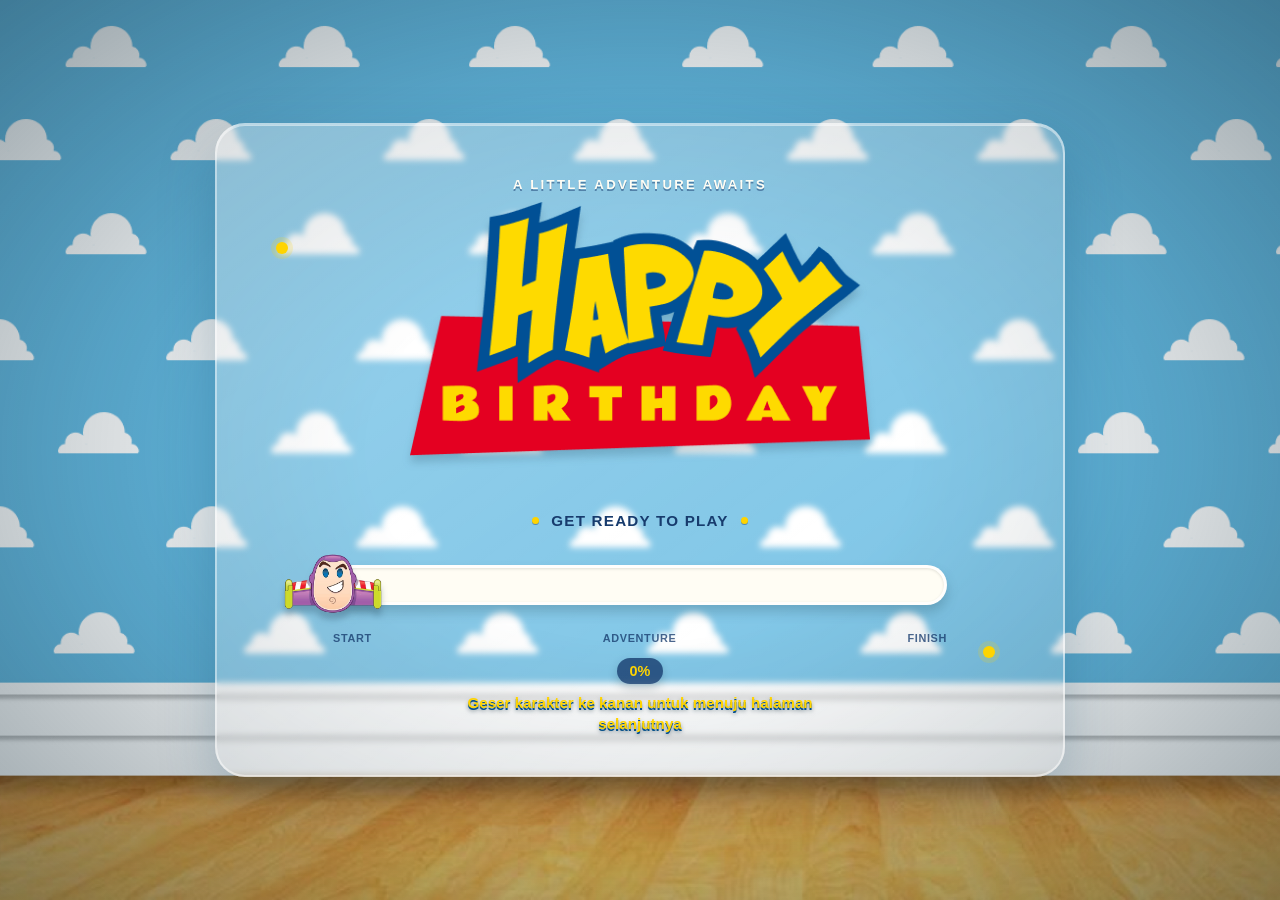
==== home.html @ af87f4e9 "udah_yang_kesekian" ====
<!doctype html>
<html lang="id">
<head>
	<meta charset="UTF-8">
	<meta name="viewport" content="width=device-width, initial-scale=1.0">
	<title>Happy Birthday, Aulia!</title>
	<link rel="stylesheet" href="styler.css">
</head>
<body>
	<main class="progress-page" id="progressPage">
		<section class="progress-card" aria-labelledby="progress-title">
			<p class="eyebrow">A little adventure awaits</p>
			<img class="birthday-logo" src="asset/hb.png" alt="Happy Birthday">
			<h1 id="progress-title">Progress</h1>
			<div class="progress-heading">
				<span class="heading-dot" aria-hidden="true"></span>
				<span>Get ready to play</span>
				<span class="heading-dot" aria-hidden="true"></span>
			</div>
			<div class="progress-wrap">
				<div class="progress-track" id="progressTrack" aria-hidden="true">
					<div class="progress-fill" id="progressFill"></div>
				</div>
				<div class="toy-knob" id="toyKnob">
					<img id="toyImage" src="asset/Group 21.png" alt="Karakter pengatur progress">
				</div>
				<input id="progressSlider" class="progress-slider" type="range" min="0" max="100" value="0" aria-label="Atur progress">
			</div>
			<div class="progress-labels" aria-hidden="true">
				<span>Start</span>
				<span>Adventure</span>
				<span>Finish</span>
			</div>
			<output id="progressValue" class="progress-value" for="progressSlider">0%</output>
			<p class="progress-hint">Geser karakter ke kanan untuk menuju halaman selanjutnya</p>
		</section>
	</main>

	<section class="birthday-page" id="birthdayPage" aria-labelledby="birthday-title" aria-hidden="true">
		<div class="confetti" id="confetti" aria-hidden="true"></div>
		<div class="balloon balloon-yellow" aria-hidden="true"></div>
		<div class="balloon balloon-red" aria-hidden="true"></div>
		<div class="balloon balloon-blue" aria-hidden="true"></div>
		<div class="cowhide cowhide-left" aria-hidden="true"></div>
		<div class="cowhide cowhide-right" aria-hidden="true"></div>
		<div class="corner-sun" aria-hidden="true"></div>
		<div class="birthday-content">
			<p class="birthday-kicker">A special day for someone special</p>
			<h2 id="birthday-title">Happy Birthday,<br><span>Aulia!</span></h2>
			<div class="birthday-divider" aria-hidden="true"><span>✦</span></div>
			<div class="details">
				<div class="detail-card">
					<span class="detail-icon">🎂</span>
					<strong>Umur</strong>
					<span>21 tahun</span>
				</div>
				<div class="detail-card">
					<span class="detail-icon">📅</span>
					<strong>Hari ulang tahun</strong>
					<span>7 Oktober 2026</span>
				</div>
			</div>
			<p class="birthday-message">Hari ini bukan cuma tentang bertambahnya umur,<br class="desktop-only"> tapi tentang merayakan seseorang yang punya tempat spesial di hidup gue.</p>
			<p class="signature">Semoga semua hal baik datang kepadamu, Aulia. <span>♡</span></p>
		</div>
		<button class="replay-button" id="replayButton" type="button">↺ Ulangi kejutan</button>
	</section>
	<section class="memories-section" id="memoriesSection" aria-labelledby="memories-title" aria-hidden="true">
		<div class="memory-tape memory-tape-left" aria-hidden="true"></div>
		<div class="memory-tape memory-tape-right" aria-hidden="true"></div>
		<div class="memory-tape memory-tape-top" aria-hidden="true"></div>
		<div class="memory-tape memory-tape-middle" aria-hidden="true"></div>
		<div class="memory-tape memory-tape-bottom" aria-hidden="true"></div>
		<div class="memories-header">
			<p class="memories-kicker">Roll the good times</p>
			<h2 id="memories-title">Our Little <span>Memories</span></h2>
			<p>Beberapa potongan kecil yang selalu bikin senyum sendiri.</p>
		</div>
		<div class="memory-gallery" aria-label="Galeri kenangan">
			<article class="polaroid polaroid-one">
				<div class="memory-photo photo-sky" tabindex="0" role="button" aria-label="Buka foto kenangan 1"><img src="foto/foto1.jpg" alt="Sketsa Aulia memakai topi dan kacamata"></div>
				<p>“Pertama kali kita ketemu.”</p>
				<small>memory 01</small>
			</article>
			<article class="polaroid polaroid-two">
				<div class="memory-photo photo-lime" tabindex="0" role="button" aria-label="Buka foto kenangan 2"><img src="foto/foto2.jpg" alt="Sketsa karakter dengan rambut pendek dan headphone"></div>
				<p>“Momen paling random.”</p>
				<small>memory 02</small>
			</article>
			<article class="polaroid polaroid-three">
				<div class="memory-photo photo-red" tabindex="0" role="button" aria-label="Buka foto kenangan 3"><img src="foto/foto3.jpg" alt="Sketsa karakter dengan pose tangan di wajah"></div>
				<p>“Yang ini jangan ditanya, malu anjir.”</p>
				<small>memory 03</small>
			</article>
			<article class="polaroid polaroid-four">
				<div class="memory-photo photo-purple" tabindex="0" role="button" aria-label="Buka foto kenangan 4"><img src="foto/foto4.jpg" alt="Sketsa karakter tersenyum di buku gambar"></div>
				<p>“Ketawa sampai lupa waktu.”</p>
				<small>memory 04</small>
			</article>
			<article class="polaroid polaroid-five">
				<div class="memory-photo photo-cream" tabindex="0" role="button" aria-label="Buka foto kenangan 5"><img src="foto/foto5.jpg" alt="Sketsa karakter dengan ekspresi serius"></div>
				<p>“Satu hari, seribu cerita.”</p>
				<small>memory 05</small>
			</article>
			<article class="polaroid polaroid-six">
				<div class="memory-photo photo-blue" tabindex="0" role="button" aria-label="Buka foto kenangan 6"><img src="foto/foto6.jpg" alt="Ilustrasi berwarna dua karakter anime"></div>
				<p>“Semoga ada banyak lagi.”</p>
				<small>memory 06</small>
			</article>
		</div>
		<p class="gallery-note">Geser untuk melihat semua kenangan <span>→</span></p>
	</section>
	<div class="photo-modal" id="photoModal" aria-hidden="true">
		<div class="photo-modal-backdrop" data-close-photo-modal></div>
		<div class="buzz-frame" role="dialog" aria-modal="true" aria-labelledby="photoModalTitle">
			<div class="buzz-frame-top" aria-hidden="true"><span>✦</span><b>SPACE RANGER</b><span>✦</span></div>
			<div class="buzz-frame-window">
				<img id="photoModalImage" src="" alt="">
			</div>
			<div class="buzz-frame-bottom">
				<strong id="photoModalTitle">Memory from Star Command</strong>
				<button class="photo-modal-close" id="photoModalClose" type="button" aria-label="Tutup foto">×</button>
			</div>
		</div>
	</div>
	<section class="long-message-section" id="longMessageSection" aria-labelledby="long-message-title" aria-hidden="true">
		<div class="letter-spark letter-spark-one" aria-hidden="true">✦</div>
		<div class="letter-spark letter-spark-two" aria-hidden="true">✦</div>
		<div class="frog-letter">
			<div class="frog-device" role="img" aria-label="Tablet berbentuk katak hijau">
				<div class="frog-body"></div>
				<div class="frog-face">
					<span class="frog-nostril frog-nostril-left"></span>
					<span class="frog-nostril frog-nostril-right"></span>
					<span class="frog-smile"></span>
				</div>
				<div class="frog-eye frog-eye-left"><span></span></div>
				<div class="frog-eye frog-eye-right"><span></span></div>
				<div class="frog-speckles frog-speckles-left"></div>
				<div class="frog-speckles frog-speckles-right"></div>
				<div class="frog-screen"></div>
				<div class="frog-hand frog-hand-tl" style="left:4.5%;top:29.5%"><i></i><i></i><i></i></div>
				<div class="frog-hand frog-hand-tr" style="right:4.5%;top:29.5%"><i></i><i></i><i></i></div>
				<div class="frog-hand frog-hand-bl" style="left:4.5%;bottom:7.5%"><i></i><i></i><i></i></div>
				<div class="frog-hand frog-hand-br" style="right:4.5%;bottom:7.5%"><i></i><i></i><i></i></div>
				<div class="frog-stand" aria-hidden="true"></div>
			</div>
			<div class="frog-letter-content">
				<p class="letter-kicker">A little something from my heart</p>
				<h2 id="long-message-title">A Letter <span>For You</span></h2>
				<div class="letter-divider" aria-hidden="true"><span>✦</span></div>
				<p class="letter-instruction">Sebuah surat kecil yang ditulis khusus untukmu.</p>
				<div class="editable-letter" aria-label="Isi surat">
					<p>Di hari spesial ini, gue cuma mau bilang terima kasih karena selama ini kamu selalu hadir dan bikin hari-hari biasa terasa jauh lebih berarti.</p>
					<p>Semoga di umur yang baru ini, semua hal baik datang menghampiri kamu. Jangan lupa bahagia, jangan berhenti bermimpi, dan tetap jadi diri kamu yang paling keren.</p>
					<p>Dengan penuh sayang,<br><strong>— seseorang yang selalu mendoakanmu ♡</strong></p>
				</div>
				<p class="letter-footer">Tulis dari hati, simpan sebagai kenangan.</p>
			</div>
		</div>
	</section>
	<script src="script.js"></script>
</body>
</html>
---- styler.css ----
﻿:root {
	--sky: #65b6d8;
	--purple: #bd69b4;
	--purple-dark: #9e5198;
	--track: #fffdf4;
	--happy-yellow: #ffd400;
	--ink: #173b6d;
	--g1: #6cbc3c;
	--g2: #4f9f2c;
	--g3: #3d8a22;
	--g4: #8fd155;
	--knob-width: clamp(76px, 26.67vw, 116px);
	--knob-half: calc(var(--knob-width) / 2);
}

* { box-sizing: border-box; }

body {
	margin: 0;
	min-width: 320px;
	overflow-x: hidden;
	font-family: "Trebuchet MS", "Segoe UI", sans-serif;
	background: var(--sky) url("asset/bg.png") center / cover fixed no-repeat;
	color: #fff;
}

button, input { font: inherit; }

body::before {
	content: "";
	position: fixed;
	inset: 0;
	z-index: 0;
	pointer-events: none;
	background: radial-gradient(ellipse at center, transparent 30%, rgb(19 45 58 / 18%) 62%, rgb(19 45 58 / 45%) 100%);
}

.progress-page {
	min-height: 100vh;
	display: grid;
	place-items: center;
	padding: 42px 24px;
	position: relative;
	z-index: 1;
	transition: opacity 600ms ease, transform 600ms ease;
}

.progress-page.is-leaving { opacity: 0; transform: scale(1.04); pointer-events: none; }

.progress-card {
	position: relative;
	width: min(100%, 850px);
	padding: clamp(28px, 5vw, 52px) clamp(18px, 5vw, 58px) clamp(24px, 4vw, 40px);
	text-align: center;
	border: 2px solid rgb(255 255 255 / 48%);
	border-radius: 30px;
	background: linear-gradient(145deg, rgb(255 255 255 / 34%), rgb(255 255 255 / 14%));
	box-shadow: 0 22px 55px rgb(25 77 104 / 28%), inset 0 1px 0 rgb(255 255 255 / 48%);
	backdrop-filter: blur(3px);
	animation: card-in 700ms cubic-bezier(.2, .75, .25, 1) both;
}

.progress-card::before, .progress-card::after {
	content: "";
	position: absolute;
	width: 12px;
	height: 12px;
	border-radius: 50%;
	background: var(--happy-yellow);
	box-shadow: 0 0 0 5px rgb(255 212 0 / 18%);
	animation: float 3.5s ease-in-out infinite;
}
.progress-card::before { top: 18%; left: 7%; }
.progress-card::after { right: 8%; bottom: 18%; animation-delay: 1.2s; }

.eyebrow, .birthday-kicker {
	margin: 0 0 10px;
	font-size: clamp(.7rem, 1.5vw, .82rem);
	font-weight: 800;
	letter-spacing: .18em;
	text-transform: uppercase;
	color: #fffdf4;
	text-shadow: 0 2px 0 rgb(23 59 109 / 50%);
}

.birthday-logo {
	display: block;
	width: clamp(220px, 72vw, 460px);
	height: auto;
	margin: 0 auto clamp(24px, 5vw, 56px);
	filter: drop-shadow(0 7px 4px rgb(38 77 92 / 24%));
	animation: logo-in 800ms 100ms cubic-bezier(.2, .75, .25, 1) both;
}

h1 { position: absolute; width: 1px; height: 1px; overflow: hidden; clip: rect(0 0 0 0); }
.progress-heading { display: flex; align-items: center; justify-content: center; gap: 12px; margin: 0 auto 8px; font-size: clamp(.76rem, 2vw, .95rem); font-weight: 800; letter-spacing: .08em; text-transform: uppercase; color: var(--ink); }
.heading-dot { width: 7px; height: 7px; border-radius: 50%; background: var(--happy-yellow); box-shadow: 0 1px 0 rgb(23 59 109 / 45%); }
.progress-wrap { position: relative; height: clamp(76px, 12vw, 96px); display: flex; align-items: center; }
.progress-track, .progress-fill { height: 40px; border-radius: 999px; }
.progress-track { position: absolute; left: var(--knob-half); right: var(--knob-half); top: 50%; transform: translateY(-50%); overflow: hidden; background: var(--track); box-shadow: 0 7px 12px rgb(38 77 92 / 26%), inset 0 1px 3px rgb(0 0 0 / 12%); border: 3px solid rgb(255 255 255 / 72%); }
.progress-fill { width: 0; background: linear-gradient(180deg, #cb78c1 0%, var(--purple) 55%, #ae5eaa 100%); box-shadow: inset 0 2px 0 rgb(255 255 255 / 22%); transition: width 160ms ease-out; }
.progress-slider { position: absolute; left: var(--knob-half); right: var(--knob-half); top: 0; bottom: 0; width: calc(100% - var(--knob-width)); height: 100%; margin: 0; cursor: grab; opacity: 0; z-index: 3; }
.progress-slider:active { cursor: grabbing; }
.toy-knob { position: absolute; z-index: 2; top: 50%; left: 0; width: var(--knob-width); height: auto; aspect-ratio: 401 / 263; transform: translate(-50%, -50%); pointer-events: none; }
.toy-knob img { display: block; width: 100%; height: 100%; object-fit: contain; transition: transform 180ms ease; filter: drop-shadow(0 7px 3px rgb(35 69 90 / 30%)); }
.toy-knob.is-moving img { transform: rotate(90deg); }
.progress-value { display: inline-block; margin-top: 14px; padding: 5px 13px; border-radius: 999px; background: rgb(23 59 109 / 80%); font-size: .9rem; font-weight: 700; color: var(--happy-yellow); box-shadow: 0 4px 10px rgb(19 45 58 / 22%); }
.progress-labels { display: flex; justify-content: space-between; margin: -1px var(--knob-half) 0; font-size: .68rem; font-weight: 800; letter-spacing: .06em; text-transform: uppercase; color: rgb(23 59 109 / 78%); }
.progress-hint { margin: 8px auto 0; max-width: 360px; font-size: clamp(.78rem, 2.2vw, .95rem); line-height: 1.4; font-weight: 700; color: var(--happy-yellow); text-shadow: 0 2px 0 #07508a, 0 3px 4px rgb(19 45 58 / 55%); }

.birthday-page {
	display: none;
	min-height: 100vh;
	position: relative;
	overflow: hidden;
	background-color: #f5c800;
	background-image: linear-gradient(#d95734 2px, transparent 2px), linear-gradient(90deg, #d95734 2px, transparent 2px);
	background-size: 32px 32px;
	color: var(--ink);
}
.birthday-page.is-visible { display: grid; place-items: center; animation: reveal 800ms ease both; }
.birthday-page::after { content: ""; position: absolute; inset: 0; background: radial-gradient(circle at 50% 42%, rgb(255 240 126 / 55%), transparent 45%); pointer-events: none; }
.birthday-content { position: relative; z-index: 2; width: min(92%, 780px); padding: clamp(34px, 6vw, 70px) clamp(20px, 6vw, 70px); text-align: center; border: 3px solid var(--ink); border-radius: 24px; background: #fff8df; box-shadow: 12px 14px 0 var(--ink); }
.birthday-kicker { color: #d95734; text-shadow: none; }
.birthday-content h2 { margin: 0; font-family: Georgia, serif; font-size: clamp(3.2rem, 9vw, 6.8rem); line-height: .9; letter-spacing: -.06em; color: #e44830; text-shadow: 4px 4px 0 var(--happy-yellow); }
.birthday-content h2 span { color: var(--ink); }
.birthday-divider { display: flex; align-items: center; gap: 14px; margin: 28px auto 22px; color: #d95734; font-size: 1.5rem; }
.birthday-divider::before, .birthday-divider::after { content: ""; height: 3px; flex: 1; background: #d95734; }
.details { display: flex; justify-content: center; gap: 14px; flex-wrap: wrap; }
.detail-card { min-width: 170px; padding: 14px 20px; display: grid; gap: 3px; border: 2px solid var(--ink); border-radius: 15px; background: #ffdc35; box-shadow: 4px 4px 0 #d95734; }
.detail-icon { font-size: 1.7rem; }
.detail-card strong { font-size: .78rem; text-transform: uppercase; letter-spacing: .08em; }
.detail-card span:last-child { font-size: 1rem; font-weight: 700; }
.birthday-message { margin: 26px auto 14px; max-width: 600px; font-size: clamp(1rem, 2.5vw, 1.25rem); line-height: 1.55; font-weight: 700; }
.signature { margin: 0; color: #d95734; font-weight: 800; }
.signature span { color: #e44830; font-size: 1.4rem; }
.replay-button { position: absolute; z-index: 3; right: 20px; bottom: 18px; padding: 8px 14px; border: 2px solid var(--ink); border-radius: 999px; background: #fff8df; color: var(--ink); font-size: .75rem; font-weight: 800; cursor: pointer; }
.replay-button:hover { background: var(--happy-yellow); }
.memories-section {
	display: none;
	position: relative;
	min-height: 100vh;
	overflow: hidden;
	padding: clamp(64px, 10vw, 110px) 24px 80px;
	background: #b47acb;
	color: var(--ink);
}
.memories-section.is-visible {
	display: block;
	animation: reveal 800ms 180ms ease both;
}
.memories-section::before {
	content: "";
	position: absolute;
	inset: 0;
	opacity: .3;
	background-image: linear-gradient(rgb(255 255 255 / 22%) 2px, transparent 2px), linear-gradient(90deg, rgb(255 255 255 / 22%) 2px, transparent 2px);
	background-size: 34px 34px;
	pointer-events: none;
}
.memories-header {
	position: relative;
	z-index: 1;
	width: min(100%, 780px);
	margin: 0 auto 42px;
	text-align: center;
}
.memories-kicker {
	margin: 0 0 8px;
	color: #fff8df;
	font-size: .78rem;
	font-weight: 800;
	letter-spacing: .18em;
	text-transform: uppercase;
}
.memories-header h2 {
	margin: 0;
	font-family: Georgia, serif;
	font-size: clamp(2.8rem, 7vw, 5.6rem);
	line-height: .9;
	letter-spacing: -.06em;
	color: #fff8df;
	text-shadow: 4px 4px 0 var(--ink);
}
.memories-header h2 span { color: var(--happy-yellow); }
.memories-header > p:last-child {
	margin: 18px 0 0;
	color: #fff8df;
	font-size: 1rem;
	font-weight: 700;
}
.memory-gallery {
	position: relative;
	z-index: 1;
	width: min(100%, 1040px);
	margin: 0 auto;
	display: grid;
	grid-template-columns: repeat(3, 1fr);
	gap: 42px 30px;
	touch-action: pan-x;
}
.polaroid {
	padding: 11px 11px 17px;
	background: #fffdf4;
	box-shadow: 7px 8px 0 rgb(23 59 109 / 78%);
	transform: rotate(-3deg);
	transition: transform 180ms ease, box-shadow 180ms ease;
}
.polaroid:hover { transform: translateY(-8px) rotate(0); box-shadow: 10px 12px 0 rgb(23 59 109 / 78%); }
.polaroid-two { transform: rotate(3deg); }
.polaroid-three { transform: rotate(-2deg); }
.polaroid-four { transform: rotate(2deg); }
.polaroid-five { transform: rotate(-4deg); }
.polaroid-six { transform: rotate(3deg); }
.memory-photo {
	position: relative;
	display: grid;
	place-items: center;
	aspect-ratio: 1 / .78;
	overflow: hidden;
	border: 2px solid var(--ink);
	color: #050505;
}
.memory-photo img {
	display: block;
	width: 100%;
	height: 100%;
	object-fit: cover;
	object-position: center;
	filter: saturate(.88) contrast(1.04);
	transition: transform 220ms ease, filter 220ms ease;
}
.polaroid:hover .memory-photo img {
	transform: scale(1.04);
	filter: saturate(1) contrast(1.04);
}
.memory-photo::before, .memory-photo::after {
	content: "";
	position: absolute;
	border: 3px solid rgb(23 59 109 / 82%);
	border-radius: 50%;
}
.memory-photo::before { width: 52px; height: 52px; top: -18px; left: -10px; }
.memory-photo::after { width: 40px; height: 40px; right: -8px; bottom: -15px; }
.memory-photo span {
	position: relative;
	z-index: 1;
	font-family: Impact, "Arial Black", sans-serif;
	font-size: clamp(1.8rem, 4vw, 3rem);
	letter-spacing: .04em;
	transform: rotate(-5deg);
}
.memory-photo b { position: absolute; right: 12%; bottom: 12%; font-size: 1.7rem; }
.photo-sky { background: #65b6d8; }
.photo-lime { background: #c9e887; }
.photo-red { background: #e44830; }
.photo-purple { background: #d7a5df; }
.photo-cream { background: #ffdc35; }
.photo-blue { background: #91d6d3; }
.polaroid p {
	margin: 14px 5px 8px;
	min-height: 2.7em;
	font-family: "Trebuchet MS", sans-serif;
	font-size: .94rem;
	font-weight: 800;
	line-height: 1.35;
}
.polaroid small {
	margin-left: 5px;
	color: #d95734;
	font-size: .65rem;
	font-weight: 800;
	letter-spacing: .12em;
	text-transform: uppercase;
}
.gallery-note {
	position: relative;
	z-index: 1;
	margin: 52px auto 0;
	color: #fff8df;
	text-align: center;
	font-size: .82rem;
	font-weight: 800;
	letter-spacing: .04em;
}
.gallery-note span { margin-left: 6px; font-size: 1.2rem; color: var(--happy-yellow); }
.memory-photo { cursor: zoom-in; }
.memory-photo:focus-visible { outline: 4px solid var(--happy-yellow); outline-offset: 4px; }
.photo-modal {
	position: fixed;
	inset: 0;
	z-index: 20;
	display: grid;
	place-items: center;
	padding: 24px;
	visibility: hidden;
	opacity: 0;
	transition: opacity 220ms ease, visibility 220ms ease;
}
.photo-modal.is-open { visibility: visible; opacity: 1; }
.photo-modal-backdrop {
	position: absolute;
	inset: 0;
	background: rgb(8 25 53 / 82%);
	backdrop-filter: blur(7px);
}
.buzz-frame {
	position: relative;
	width: min(92vw, 720px);
	padding: 14px;
	border: 7px solid #fffdf4;
	border-radius: 24px;
	background: linear-gradient(135deg, #9ce6cf 0 12%, #fffdf4 12% 88%, #9ce6cf 88%);
	box-shadow: 0 0 0 5px #7b4bab, 0 18px 0 #102f5e, 0 24px 38px rgb(0 0 0 / 40%);
	transform: scale(.9) rotate(-1deg);
	transition: transform 220ms cubic-bezier(.2, .8, .2, 1);
}
.photo-modal.is-open .buzz-frame { transform: scale(1) rotate(0); }
.buzz-frame::before, .buzz-frame::after {
	content: "";
	position: absolute;
	top: 50%;
	width: 13px;
	height: 72px;
	border: 3px solid #173b6d;
	border-radius: 10px;
	background: #d95734;
	transform: translateY(-50%);
}
.buzz-frame::before { left: -20px; }
.buzz-frame::after { right: -20px; background: #7b4bab; }
.buzz-frame-top, .buzz-frame-bottom {
	display: flex;
	align-items: center;
	justify-content: space-between;
	gap: 12px;
	color: #173b6d;
	font-family: "Arial Black", sans-serif;
	letter-spacing: .1em;
}
.buzz-frame-top { padding: 0 8px 10px; font-size: .68rem; }
.buzz-frame-top span { color: #d95734; font-size: 1.25rem; }
.buzz-frame-window {
	position: relative;
	padding: 9px;
	border: 4px solid #7b4bab;
	border-radius: 14px;
	background: #173b6d;
}
.buzz-frame-window::after {
	content: "";
	position: absolute;
	inset: 0;
	pointer-events: none;
	border: 3px solid #9ce6cf;
	border-radius: 8px;
}
.buzz-frame-window img {
	display: block;
	width: 100%;
	max-height: 70vh;
	object-fit: contain;
	background: #fffdf4;
}
.buzz-frame-bottom {
	padding: 12px 4px 1px 8px;
	font-size: .76rem;
}
.photo-modal-close {
	width: 36px;
	height: 36px;
	border: 3px solid #173b6d;
	border-radius: 50%;
	background: #d95734;
	color: #fffdf4;
	font-size: 1.6rem;
	line-height: 1;
	cursor: pointer;
	box-shadow: 3px 3px 0 #173b6d;
}
.photo-modal-close:hover, .photo-modal-close:focus-visible { background: #7b4bab; }
body.photo-modal-open { overflow: hidden; }
.memory-tape {
	position: absolute;
	z-index: 1;
	pointer-events: none;
	width: 125px;
	height: 30px;
	background: rgb(201 232 135 / 90%);
	transform-origin: center;
	rotate: var(--tape-angle);
	animation: tape-in 700ms cubic-bezier(.2, .75, .25, 1) both, tape-wiggle 6s ease-in-out infinite;
}
.memory-tape-left { top: 12%; left: -28px; --tape-angle: -24deg; animation-delay: 80ms, 300ms; }
.memory-tape-right { right: -24px; bottom: 12%; --tape-angle: 24deg; animation-delay: 180ms, 1.1s; }
.memory-tape-top { top: 8%; left: 42%; --tape-angle: 7deg; animation-delay: 260ms, 1.8s; }
.memory-tape-middle { top: 51%; right: -35px; --tape-angle: -32deg; animation-delay: 340ms, 2.4s; }
.memory-tape-bottom { bottom: 7%; left: 32%; --tape-angle: -9deg; animation-delay: 420ms, 3s; }
.memory-tape-left { animation-duration: 700ms, 5.4s; }
.memory-tape-right { animation-duration: 700ms, 6.4s; }
.memory-tape-top { animation-duration: 700ms, 5.8s; }
.memory-tape-middle { animation-duration: 700ms, 6.8s; }
.memory-tape-bottom { animation-duration: 700ms, 6.1s; }
.balloon { position: absolute; z-index: 1; width: 72px; height: 92px; border: 3px solid var(--ink); border-radius: 50% 50% 48% 48%; box-shadow: inset -10px -7px 0 rgb(0 0 0 / 10%); animation: balloon 4s ease-in-out infinite; }
.balloon::before { content: ""; position: absolute; bottom: -9px; left: 28px; border: 8px solid transparent; border-top-color: var(--ink); }
.balloon::after { content: ""; position: absolute; top: 89px; left: 35px; width: 2px; height: 160px; background: var(--ink); transform: rotate(4deg); transform-origin: top; }
.balloon-yellow { top: 8%; left: 8%; background: var(--happy-yellow); }
.balloon-red { top: 16%; right: 10%; background: #e44830; animation-delay: 1s; }
.balloon-blue { bottom: 6%; left: 12%; background: #65b6d8; animation-delay: 2s; }
.corner-sun { position: absolute; width: 160px; height: 160px; right: -50px; bottom: -50px; border-radius: 50%; background: #e44830; border: 3px solid var(--ink); }
.cowhide {
	position: absolute;
	z-index: 1;
	bottom: -54px;
	width: clamp(150px, 22vw, 255px);
	height: clamp(150px, 18vw, 205px);
	overflow: hidden;
	border: 3px solid var(--ink);
	border-bottom: 0;
	border-radius: 52% 52% 0 0;
	background-color: #fffdf4;
	background-image:
		radial-gradient(ellipse 42px 28px at 18% 29%, #050505 0 78%, transparent 80%),
		radial-gradient(ellipse 57px 36px at 77% 21%, #050505 0 77%, transparent 79%),
		radial-gradient(ellipse 35px 54px at 63% 70%, #050505 0 77%, transparent 79%),
		radial-gradient(ellipse 45px 24px at 15% 83%, #050505 0 77%, transparent 79%);
	box-shadow: 8px 0 0 var(--ink);
	animation: cowhide-float 5s ease-in-out infinite;
}
.cowhide-left { left: -22px; transform: rotate(-3deg); }
.cowhide-right { right: -22px; transform: scaleX(-1) rotate(-3deg); animation-delay: 1.2s; }
.cowhide::after {
	content: "";
	position: absolute;
	inset: 0;
	background: radial-gradient(ellipse at 50% 5%, rgb(255 255 255 / 80%), transparent 44%);
	pointer-events: none;
}
.confetti { position: absolute; inset: 0; z-index: 1; pointer-events: none; overflow: hidden; }
.confetti i { position: absolute; top: -20px; width: 10px; height: 18px; background: #e44830; animation: fall 3.5s linear forwards; }
.confetti i:nth-child(3n) { background: var(--ink); height: 12px; transform: rotate(45deg); }
.confetti i:nth-child(4n) { background: #fff8df; border-radius: 50%; }

@keyframes card-in { from { opacity: 0; transform: translateY(18px) scale(.98); } to { opacity: 1; transform: translateY(0) scale(1); } }
@keyframes logo-in { from { opacity: 0; transform: translateY(-14px) rotate(-2deg); } to { opacity: 1; transform: translateY(0) rotate(0); } }
@keyframes float { 0%, 100% { transform: translateY(0); } 50% { transform: translateY(-7px); } }
@keyframes reveal { from { opacity: 0; transform: scale(1.04); } to { opacity: 1; transform: scale(1); } }
@keyframes balloon { 0%, 100% { transform: translateY(0) rotate(-3deg); } 50% { transform: translateY(-16px) rotate(4deg); } }
@keyframes cowhide-float { 0%, 100% { margin-bottom: 0; } 50% { margin-bottom: 7px; } }
@keyframes tape-in {
	from { opacity: 0; }
	to { opacity: 1; }
}
@keyframes tape-wiggle {
	0%, 100% { transform: translate(0, 0) rotate(0deg); }
	16% { transform: translate(9px, -5px) rotate(4deg); }
	33% { transform: translate(-7px, 6px) rotate(-5deg); }
	50% { transform: translate(12px, 1px) rotate(6deg); }
	67% { transform: translate(-10px, -7px) rotate(-4deg); }
	84% { transform: translate(6px, 5px) rotate(3deg); }
}
@keyframes fall { to { top: 110%; transform: translateY(20px) rotate(540deg); } }

@media (prefers-reduced-motion: reduce) { *, *::before, *::after { animation-duration: .01ms !important; animation-iteration-count: 1 !important; transition-duration: .01ms !important; } }
@media (max-width: 540px) {
	.progress-page { padding: 24px 14px; }
	.progress-card { border-radius: 24px; }
	.progress-wrap { height: 108px; }
	.progress-track { height: 34px; }
	.progress-slider { height: 108px; }
	.birthday-page { min-height: 100svh; }
	.birthday-content {
		width: min(88%, 360px);
		padding: 30px 14px 28px;
		border-width: 2px;
		border-radius: 20px;
		box-shadow: 6px 7px 0 var(--ink);
	}
	.birthday-kicker { margin-bottom: 13px; font-size: .62rem; letter-spacing: .12em; }
	.birthday-content h2 { font-size: clamp(2.8rem, 13vw, 3.8rem); line-height: .91; text-shadow: 3px 3px 0 var(--happy-yellow); }
	.birthday-divider { gap: 9px; margin: 20px auto 16px; font-size: 1.1rem; }
	.details { gap: 9px; flex-wrap: nowrap; }
	.detail-card { min-width: 0; width: 50%; padding: 10px 5px; border-width: 2px; border-radius: 12px; box-shadow: 3px 3px 0 #d95734; }
	.detail-icon { font-size: 1.35rem; }
	.detail-card strong { font-size: .61rem; letter-spacing: .04em; }
	.detail-card span:last-child { font-size: .78rem; }
	.birthday-message { margin: 20px auto 12px; font-size: .88rem; line-height: 1.42; }
	.signature { font-size: .78rem; line-height: 1.35; }
	.signature span { font-size: 1.15rem; }
	.balloon { transform: scale(.7); }
	.balloon-yellow { left: -3%; top: 4%; }
	.balloon-red { right: -4%; top: 10%; }
	.cowhide { width: 145px; height: 135px; bottom: -38px; }
	.cowhide-left { left: -48px; }
	.cowhide-right { right: -48px; }
	.corner-sun { width: 110px; height: 110px; right: -48px; bottom: -44px; }
	.replay-button { right: 12px; bottom: 10px; padding: 7px 11px; font-size: .66rem; }
	.memories-section { min-height: 100svh; padding: 56px 0 58px; }
	.memories-header { width: 88%; margin-bottom: 30px; }
	.memories-kicker { font-size: .62rem; }
	.memories-header h2 { font-size: 3.1rem; text-shadow: 3px 3px 0 var(--ink); }
	.memories-header > p:last-child { margin-top: 14px; font-size: .82rem; line-height: 1.35; }
	.memory-gallery {
		display: flex;
		width: 100%;
		overflow-x: auto;
		padding: 8px 30px 22px;
		gap: 18px;
		scroll-snap-type: x mandatory;
		scrollbar-width: none;
		-webkit-overflow-scrolling: touch;
		overscroll-behavior-x: contain;
	}
	.memory-gallery::-webkit-scrollbar { display: none; }
	.polaroid {
		flex: 0 0 250px;
		scroll-snap-align: center;
		padding: 9px 9px 14px;
		box-shadow: 5px 6px 0 rgb(23 59 109 / 78%);
	}
	.polaroid p { margin-top: 11px; font-size: .83rem; }
	.gallery-note { margin-top: 22px; font-size: .7rem; }
	.long-message-section { min-height: 100svh; padding: 62px 14px 70px; }
	.frog-letter {
		width: min(94%, 390px);
	}
	.frog-letter-content { top: 32%; left: 9%; width: 82%; height: 59%; padding: 2% 5% 3%; }
	.letter-kicker { font-size: .58rem; letter-spacing: .1em; }
	.frog-letter-content h2 { font-size: clamp(1.75rem, 8vw, 3rem); }
	.letter-divider { margin: 20px auto 10px; }
	.letter-instruction { font-size: .68rem; }
	.editable-letter { min-height: 300px; padding: 17px 15px; border-radius: 12px; box-shadow: 4px 5px 0 #d95734; font-size: .96rem; line-height: 1.65; }
	.letter-footer { font-size: .7rem; }
	.letter-spark { font-size: 1.5rem; }
	.memory-tape { width: 88px; height: 23px; }
	.memory-tape-top { top: 8%; left: 30%; }
	.memory-tape-middle { top: 48%; right: -32px; }
	.memory-tape-bottom { bottom: 8%; left: 25%; }
	.desktop-only { display: none; }
}

/* Frog Letter design */
.long-message-section{display:none;place-items:center;position:relative;min-height:100vh;overflow:hidden;
 padding:clamp(24px,6vw,70px) 16px;background:linear-gradient(#7cc4e2,#4fa6cf);color:var(--ink);animation:reveal 800ms ease both}
.long-message-section.is-visible{display:grid;}
.long-message-section::before{content:"";position:absolute;inset:0;pointer-events:none;opacity:.8;
 background:radial-gradient(circle at 12% 20%,rgb(255 255 255/25%) 0 3px,transparent 4px),
 radial-gradient(circle at 88% 78%,rgb(255 255 255/22%) 0 4px,transparent 5px);background-size:42px 42px,54px 54px}

.frog-letter{position:relative;z-index:1;width:min(100%,780px);aspect-ratio:1;container-type:inline-size}
.frog-device{position:absolute;inset:0;filter:drop-shadow(0 2.2cqw 1.6cqw rgb(23 59 109/35%))}

/* body */
.frog-body{position:absolute;left:0;right:0;top:17%;bottom:0;border-radius:11% 11% 9% 9%/9% 9% 7% 7%;
 background:linear-gradient(160deg,var(--g1),var(--g2));border:1.2cqw solid var(--g3);
 box-shadow:inset 0 .8cqw 0 rgb(200 255 130/45%),inset 0 -1.4cqw 0 rgb(20 90 20/30%)}
.frog-body::after{content:"";position:absolute;inset:-1.2cqw;border-radius:inherit;border:1.6cqw solid rgb(46 125 30/55%);
 clip-path:inset(18% 0 0 0);pointer-events:none;opacity:.6}

/* head bump */
.frog-face{position:absolute;left:28%;right:28%;top:9.5%;height:25%;
 border-radius:45% 45% 0 0/70% 70% 0 0;background:linear-gradient(var(--g4),var(--g1));
 box-shadow:inset 0 .6cqw 0 rgb(220 255 160/60%)}
.frog-face::before{content:"";position:absolute;left:36%;right:36%;top:3%;height:8%;border-radius:0 0 99px 99px;
 background:linear-gradient(#5aaa30,#79c446);box-shadow:inset 0 -.4cqw 0 rgb(0 0 0/10%)}
.frog-face::after{content:"";position:absolute;left:41%;top:6.5%;width:1.1cqw;height:1.1cqw;border-radius:50%;background:#173b17;
 box-shadow:3.2cqw 0 0 #173b17}
.frog-nostril{display:none}
.frog-smile{position:absolute;left:30%;right:30%;top:38%;height:16%;border-bottom:.7cqw solid #2f7b1f;border-radius:0 0 50% 50%}

/* eyes */
.frog-eye{position:absolute;z-index:2;top:.5%;width:26%;aspect-ratio:1;border-radius:50%;
 background:radial-gradient(circle at 40% 30%,var(--g4),var(--g1));border:1cqw solid var(--g3);
 box-shadow:inset 0 .6cqw 0 rgb(220 255 160/60%),0 1cqw 1cqw rgb(23 59 109/25%);padding:1.6cqw}
.frog-eye-left{left:7.5%}.frog-eye-right{right:7.5%}
.frog-eye::before{content:"";position:absolute;inset:2.2cqw;border-radius:50%;
 background:radial-gradient(circle at 60% 70%,#fff,#f1efe0 70%,#ddd9c4);box-shadow:inset 0 -.8cqw 1cqw rgb(0 0 0/10%)}
.frog-eye span{position:absolute;left:50%;top:50%;width:46%;aspect-ratio:1;transform:translate(-45%,-50%);border-radius:50%;background:#111}
.frog-eye span::after{content:"";position:absolute;right:20%;top:16%;width:26%;aspect-ratio:1;border-radius:50%;background:#fff}

/* speakers */
.frog-speckles{position:absolute;z-index:2;top:25%;width:5.5%;height:5.5%;
 background:radial-gradient(circle,#2c6a1f 0 .3cqw,transparent .4cqw) 0 0/1.1cqw 1.1cqw}
.frog-speckles-left{left:9%}.frog-speckles-right{right:9%}
.frog-speckles i{display:none}

/* screen */
.frog-screen{position:absolute;left:8.3%;right:8.4%;top:31%;bottom:9%;border-radius:.6cqw;
 background:linear-gradient(145deg,#4378c0,#2f64b0);border:.9cqw solid #2a7a1e;
 box-shadow:inset 0 .5cqw .8cqw rgb(11 42 97/55%),inset 0 -.6cqw 1cqw rgb(11 42 97/20%)}

/* frog hands */
.frog-hand{position:absolute;z-index:3;width:11.5%;aspect-ratio:1}
.frog-hand::before{content:"";position:absolute;left:0;top:0;width:46%;height:46%;border-radius:55% 35% 55% 35%;
 background:linear-gradient(135deg,#7fcb45,#5aa530);box-shadow:inset -.5cqw -.5cqw 0 rgb(30 110 25/30%)}
.frog-hand i{position:absolute;left:22%;top:20%;width:62%;height:15%;border-radius:99px;background:#69b83a;transform-origin:8% 50%}
.frog-hand i::after{content:"";position:absolute;right:-12%;top:50%;width:190%;aspect-ratio:1;height:auto;transform:translate(0,-50%);
 width:.0;}
.frog-hand i{--k:3.3cqw}
.frog-hand i::after{width:var(--k);height:var(--k);right:calc(var(--k) / -2.6);border-radius:50%;background:#78c643;
 box-shadow:inset -.4cqw -.4cqw 0 rgb(30 110 25/25%)}
.frog-hand i:nth-child(1){transform:rotate(-4deg)}
.frog-hand i:nth-child(2){transform:rotate(45deg) scaleX(.85)}
.frog-hand i:nth-child(3){transform:rotate(94deg)}
.frog-hand-tl{left:-4%;top:-3.5%}
.frog-hand-tr{right:-4%;top:-3.5%;transform:scaleX(-1)}
.frog-hand-bl{left:-4%;bottom:-3.5%;transform:scaleY(-1)}
.frog-hand-br{right:-4%;bottom:-3.5%;transform:scale(-1)}

/* hinge */
.frog-stand{position:absolute;bottom:0;left:22%;width:56%;height:4.2%;border-radius:.8cqw .8cqw 0 0;
 background:linear-gradient(#3f9a29,#2c7a1e);border:.5cqw solid #246a18;border-bottom:0}
.frog-frame{display:none}

/* letter content */
.frog-letter-content{position:absolute;z-index:4;top:33%;left:11%;width:78%;height:56%;overflow:auto;
 padding:1cqw 2cqw;color:#eef5ff;text-align:center;scrollbar-width:thin;scrollbar-color:#173b6d transparent}
.letter-kicker{margin:0 0 .8cqw;color:#fff;font-size:1.5cqw;font-weight:800;letter-spacing:.15em;text-transform:uppercase}
.frog-letter-content h2{margin:0;font-family:Georgia,serif;font-size:6.2cqw;line-height:.95;letter-spacing:-.05em;color:#fff;text-shadow:.4cqw .4cqw 0 #173b6d}
.frog-letter-content h2 span{color:#c6f06d}
.letter-divider{display:flex;align-items:center;gap:1.4cqw;margin:1.6cqw auto .8cqw;color:#c6f06d;font-size:2cqw}
.letter-divider::before,.letter-divider::after{content:"";height:.25cqw;flex:1;background:#c6f06d}
.letter-instruction{margin:0 0 1.6cqw;color:#c6f06d;font-size:1.7cqw;font-weight:800}
.editable-letter{min-height:20cqw;padding:2.4cqw 3cqw;border:.3cqw solid rgb(255 255 255/72%);border-radius:2cqw;outline:0;
 background:rgb(23 59 109/22%);box-shadow:.5cqw .6cqw 0 rgb(23 59 109/70%);font-family:Georgia,serif;
 font-size:2.5cqw;line-height:1.6;color:#fff;text-align:left;transition:box-shadow 180ms,border-color 180ms}
.editable-letter:focus{border-color:#c6f06d;box-shadow:.5cqw .6cqw 0 #173b6d}
.editable-letter p{margin:0 0 1.8cqw}.editable-letter p:last-child{margin:0}
.editable-letter strong{color:#c6f06d}
.letter-footer{margin:2cqw 0 0;color:#fff;font-size:1.7cqw;font-style:italic;font-weight:700}
.letter-spark{position:absolute;z-index:1;color:var(--happy-yellow);font-size:2rem;text-shadow:2px 2px 0 var(--ink);animation:float 3.5s ease-in-out infinite}
.letter-spark-one{top:18%;left:11%}.letter-spark-two{right:12%;bottom:18%;animation-delay:1.2s}
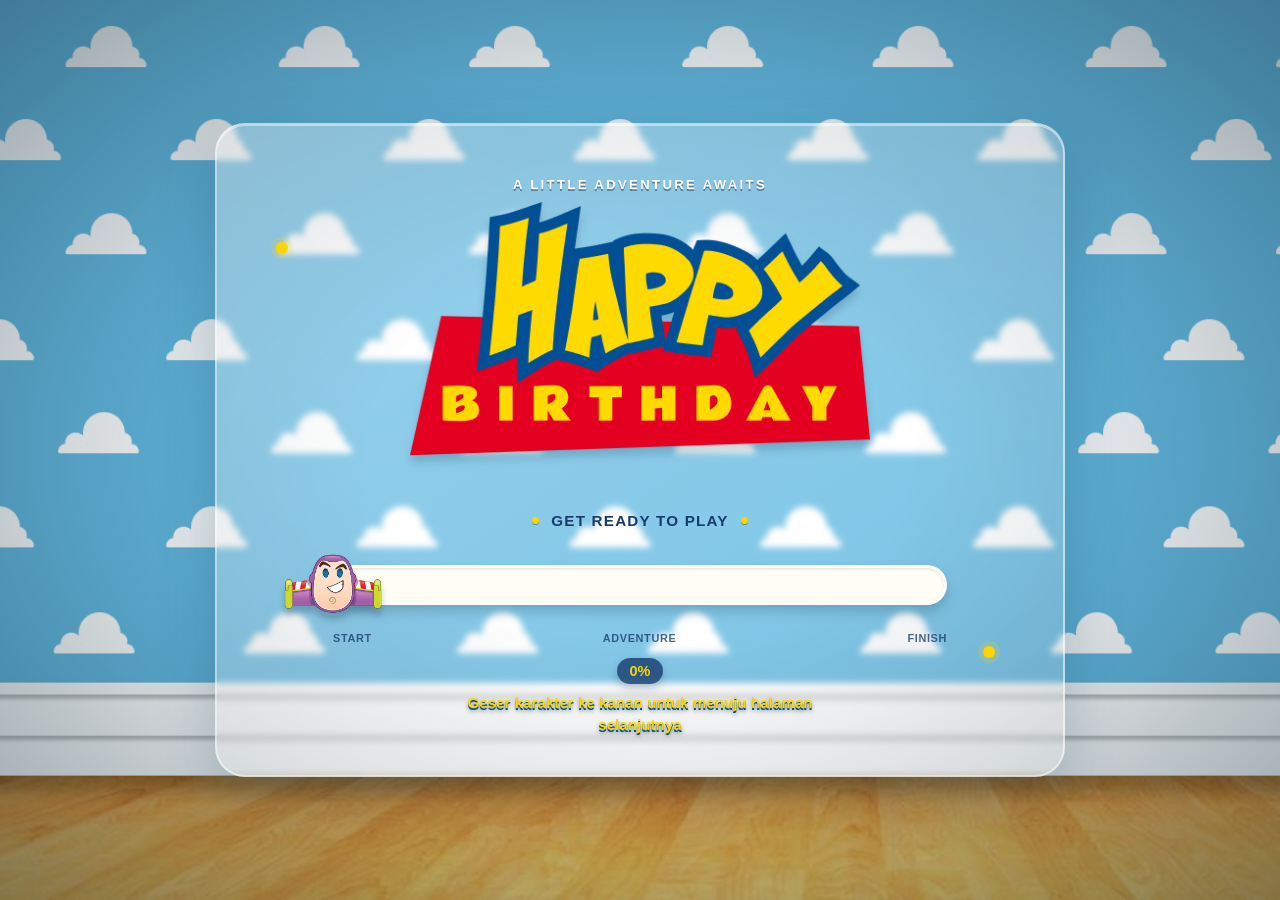
==== commit aed92620: "alien-melayang" ====
--- a/home.html
+++ b/home.html
@@ -159,6 +159,91 @@
 			</div>
 		</div>
 	</section>
+	<section class="space-section" id="spaceSection" aria-labelledby="space-title" aria-hidden="true">
+		<div class="space-background">
+			<div class="stars"></div>
+			<div class="planets">
+				<div class="planet planet-one"></div>
+				<div class="planet planet-two"></div>
+				<div class="planet planet-three"></div>
+			</div>
+			<div class="space-rocket">
+				<div class="rocket-body"></div>
+				<div class="rocket-flame"></div>
+			</div>
+		</div>
+		<div class="space-content">
+			<h2 id="space-title">Journey <span>Among Stars</span></h2>
+			<div class="alien-trio" aria-label="Tiga alien Toy Story">
+				<!-- Alien 1: Woody -->
+				<div class="alien alien-woody">
+					<div class="a-hat" aria-hidden="true"><div class="a-hat-top"></div><div class="a-hat-brim"></div></div>
+					<div class="a-head">
+						<div class="a-ear a-ear-l"></div>
+						<div class="a-ear a-ear-r"></div>
+						<div class="a-eyes"><span><i></i></span><span><i></i></span><span><i></i></span></div>
+						<div class="a-smile"></div>
+					</div>
+					<div class="a-arm a-arm-l a-woody-arm"><b></b></div>
+					<div class="a-arm a-arm-r a-woody-arm"><b></b></div>
+					<div class="a-body a-woody-body">
+						<div class="a-bandana"></div>
+						<div class="a-cow a-cow-l"></div>
+						<div class="a-cow a-cow-r"></div>
+						<div class="a-btn a-btn-1"></div>
+						<div class="a-btn a-btn-2"></div>
+						<div class="a-star">★</div>
+						<div class="a-belt"><em></em></div>
+					</div>
+					<div class="a-legs a-woody-legs"><span></span><span></span></div>
+					<div class="a-boots"><em></em><em></em></div>
+				</div>
+				<!-- Alien 2: Blue suit -->
+				<div class="alien alien-blue">
+					<div class="a-antenna" aria-hidden="true"><i></i><b></b></div>
+					<div class="a-head">
+						<div class="a-ear a-ear-l"></div>
+						<div class="a-ear a-ear-r"></div>
+						<div class="a-eyes"><span><i></i></span><span><i></i></span><span><i></i></span></div>
+						<div class="a-smile"></div>
+					</div>
+					<div class="a-arm a-arm-l a-blue-arm"><b></b></div>
+					<div class="a-arm a-arm-r a-blue-arm"><b></b></div>
+					<div class="a-body a-blue-body">
+						<div class="a-collar"></div>
+						<div class="a-planet"><i></i></div>
+						<div class="a-belt a-belt-blue"><em></em></div>
+					</div>
+					<div class="a-legs a-blue-legs"><span></span><span></span></div>
+				</div>
+				<!-- Alien 3: Buzz -->
+				<div class="alien alien-buzz">
+					<div class="a-antenna" aria-hidden="true"><i></i><b></b></div>
+					<div class="a-head">
+						<div class="a-ear a-ear-l"></div>
+						<div class="a-ear a-ear-r"></div>
+						<div class="a-eyes"><span><i></i></span><span><i></i></span><span><i></i></span></div>
+						<div class="a-smile"></div>
+					</div>
+					<div class="a-arm a-arm-l a-buzz-arm"><b></b></div>
+					<div class="a-arm a-arm-r a-buzz-arm"><b></b></div>
+					<div class="a-body a-buzz-body">
+						<div class="a-collar a-collar-grey"></div>
+						<div class="a-chest">
+							<span class="a-bar a-bar-b"></span><span class="a-bar a-bar-g"></span><span class="a-bar a-bar-r"></span>
+							<span class="a-hex"></span>
+							<span class="a-stripe"></span>
+							<span class="a-redbtn"></span>
+						</div>
+						<div class="a-wing a-wing-l"></div>
+						<div class="a-wing a-wing-r"></div>
+						<div class="a-belt a-belt-black"><em></em></div>
+					</div>
+					<div class="a-legs a-buzz-legs"><span><i></i></span><span><i></i></span></div>
+				</div>
+			</div>
+		</div>
+	</section>
 	<script src="script.js"></script>
 </body>
 </html>
--- a/styler.css
+++ b/styler.css
@@ -631,3 +631,650 @@
 .letter-spark{position:absolute;z-index:1;color:var(--happy-yellow);font-size:2rem;text-shadow:2px 2px 0 var(--ink);animation:float 3.5s ease-in-out infinite}
 .letter-spark-one{top:18%;left:11%}.letter-spark-two{right:12%;bottom:18%;animation-delay:1.2s}
 
+/* Space Section */
+.space-section {
+	display: none;
+	position: relative;
+	min-height: 100vh;
+	overflow: hidden;
+	padding: clamp(64px, 10vw, 110px) 24px 80px;
+	background: #0a1e3a;
+	color: #fff;
+}
+
+.space-section.is-visible {
+	display: grid;
+	place-items: center;
+	animation: reveal 800ms 180ms ease both;
+}
+
+.space-background {
+	position: absolute;
+	inset: 0;
+	z-index: 0;
+	overflow: hidden;
+}
+
+.stars {
+	position: absolute;
+	inset: 0;
+	background-image:
+		radial-gradient(2px 2px at 20px 30px, #eee, rgba(0,0,0,0)),
+		radial-gradient(2px 2px at 60px 70px, #fff, rgba(0,0,0,0)),
+		radial-gradient(1px 1px at 50px 50px, #fff, rgba(0,0,0,0)),
+		radial-gradient(1px 1px at 130px 80px, #fff, rgba(0,0,0,0)),
+		radial-gradient(2px 2px at 90px 10px, #fff, rgba(0,0,0,0));
+	background-repeat: repeat;
+	background-size: 200px 200px;
+	animation: twinkle 5s ease-in-out infinite;
+}
+
+@keyframes twinkle {
+	0%, 100% { opacity: 0.5; }
+	50% { opacity: 1; }
+}
+
+.planets {
+	position: absolute;
+	inset: 0;
+	pointer-events: none;
+}
+
+.planet {
+	position: absolute;
+	border-radius: 50%;
+	opacity: 0.8;
+	animation: float 6s ease-in-out infinite;
+}
+
+.planet-one {
+	width: 120px;
+	height: 120px;
+	background: radial-gradient(circle at 30% 30%, #ff6b9d, #c44a6f);
+	top: 15%;
+	right: 10%;
+	animation-delay: 0s;
+}
+
+.planet-two {
+	width: 80px;
+	height: 80px;
+	background: radial-gradient(circle at 40% 40%, #4ecdc4, #249b8e);
+	bottom: 20%;
+	left: 8%;
+	animation-delay: 1s;
+}
+
+.planet-three {
+	width: 60px;
+	height: 60px;
+	background: radial-gradient(circle at 35% 35%, #f7dc6f, #d4a017);
+	top: 40%;
+	right: 22%;
+	animation-delay: 2s;
+}
+
+.space-rocket {
+	position: absolute;
+	width: 50px;
+	height: 80px;
+	top: 25%;
+	left: 5%;
+	z-index: 2;
+	animation: rocket-float 8s ease-in-out infinite;
+}
+
+@keyframes rocket-float {
+	0%, 100% { transform: translateY(0) rotate(-15deg); }
+	50% { transform: translateY(-30px) rotate(-15deg); }
+}
+
+.rocket-body {
+	width: 100%;
+	height: 70%;
+	background: linear-gradient(135deg, #ff6b9d, #c44a6f);
+	border-radius: 40% 40% 20% 20%;
+	position: relative;
+	box-shadow: 0 0 20px rgba(255, 107, 157, 0.5);
+}
+
+.rocket-body::before {
+	content: "";
+	position: absolute;
+	width: 60%;
+	height: 15px;
+	background: #fff;
+	left: 20%;
+	top: 20%;
+	border-radius: 50%;
+	opacity: 0.7;
+}
+
+.rocket-flame {
+	position: absolute;
+	bottom: -15px;
+	left: 50%;
+	transform: translateX(-50%);
+	width: 20px;
+	height: 30px;
+	background: linear-gradient(180deg, #ff6b9d, transparent);
+	border-radius: 50% 50% 0 0;
+	filter: blur(2px);
+	animation: flame-flicker 200ms ease-in-out infinite;
+}
+
+@keyframes flame-flicker {
+	0%, 100% { transform: translateX(-50%) scaleY(1); }
+	50% { transform: translateX(-50%) scaleY(0.8); }
+}
+
+.space-content {
+	position: relative;
+	z-index: 3;
+	width: min(92%, 780px);
+	text-align: center;
+}
+
+.space-kicker {
+	margin: 0 0 10px;
+	font-size: clamp(0.7rem, 1.5vw, 0.82rem);
+	font-weight: 800;
+	letter-spacing: 0.18em;
+	text-transform: uppercase;
+	color: #c6f06d;
+	text-shadow: 0 2px 0 rgb(23 59 109 / 50%);
+}
+
+#space-title {
+	margin: 0;
+	font-family: Georgia, serif;
+	font-size: clamp(2.8rem, 7vw, 5.6rem);
+	line-height: 0.9;
+	letter-spacing: -0.06em;
+	color: #fff;
+	text-shadow: 4px 4px 0 rgba(198, 240, 109, 0.3);
+}
+
+#space-title span {
+	color: #c6f06d;
+}
+
+.space-divider {
+	display: flex;
+	align-items: center;
+	gap: 14px;
+	margin: 28px auto 22px;
+	color: #c6f06d;
+	font-size: 1.5rem;
+}
+
+.space-divider::before,
+.space-divider::after {
+	content: "";
+	height: 3px;
+	flex: 1;
+	background: #c6f06d;
+}
+
+.space-message {
+	margin: 26px auto 28px;
+	max-width: 600px;
+	font-size: clamp(1rem, 2.5vw, 1.25rem);
+	line-height: 1.55;
+	font-weight: 700;
+	color: #eef5ff;
+}
+
+.space-fact {
+	display: inline-grid;
+	gap: 12px;
+	align-items: center;
+	padding: 20px 24px;
+	margin-top: 20px;
+	border: 2px solid #c6f06d;
+	border-radius: 16px;
+	background: rgba(198, 240, 109, 0.1);
+	max-width: 500px;
+}
+
+.fact-icon {
+	font-size: 2rem;
+}
+
+.space-fact strong {
+	color: #c6f06d;
+	font-size: 0.9rem;
+	text-transform: uppercase;
+	letter-spacing: 0.08em;
+}
+
+.space-fact span {
+	font-size: clamp(0.9rem, 2vw, 1.05rem);
+	line-height: 1.5;
+	color: #eef5ff;
+}
+
+/* Imut Alien Styles */
+.alien-trio {
+	display: flex;
+	justify-content: center;
+	align-items: flex-end;
+	gap: clamp(15px, 4vw, 40px);
+	margin: 30px auto;
+	padding: 10px;
+	flex-wrap: wrap;
+	position: relative;
+	width: 100%;
+	height: 400px;
+}
+
+.alien {
+	position: relative;
+	width: clamp(120px, 15vw, 150px);
+	display: flex;
+	flex-direction: column;
+	align-items: center;
+	animation: float-cute 3s ease-in-out infinite;
+}
+
+.alien:nth-child(2) { animation-delay: 0.4s; }
+.alien:nth-child(3) { animation-delay: 0.8s; }
+
+@keyframes float-cute {
+	0%, 100% { transform: translateY(0) rotate(-1.5deg); }
+	50% { transform: translateY(-10px) rotate(1.5deg); }
+}
+
+.a-head {
+	position: relative;
+	width: 88%;
+	aspect-ratio: 1.35 / 1;
+	background: #9bd823;
+	border-radius: 50% 50% 46% 46% / 65% 65% 38% 38%;
+	z-index: 5;
+	border: none;
+	box-shadow: inset 0 -3px 0 rgba(0, 0, 0, 0.12);
+}
+
+.a-ear {
+	position: absolute;
+	top: 32%;
+	width: 24%;
+	height: 42%;
+	background: #9bd823;
+	border: none;
+	z-index: -1;
+}
+
+.a-ear-l { left: -16%; border-radius: 100% 0 0 100% / 50% 0 0 50%; transform: rotate(-12deg); }
+.a-ear-r { right: -16%; border-radius: 0 100% 100% 0 / 0 50% 50% 0; transform: rotate(12deg); }
+
+.a-eyes {
+	display: flex;
+	justify-content: center;
+	gap: 4px;
+	margin-top: 14%;
+}
+
+.a-eyes span {
+	width: 26%;
+	aspect-ratio: 1;
+	background: #fff;
+	border-radius: 50%;
+	border: none;
+	position: relative;
+	box-shadow: inset 0 1px 2px rgba(0, 0, 0, 0.1);
+}
+
+.a-eyes span i {
+	position: absolute;
+	width: 50%;
+	height: 50%;
+	background: #111;
+	border-radius: 50%;
+	top: 25%;
+	left: 50%;
+	transform: translateX(-50%);
+}
+
+.a-eyes span i::after {
+	content: "";
+	position: absolute;
+	top: 15%;
+	right: 15%;
+	width: 35%;
+	height: 35%;
+	background: #fff;
+	border-radius: 50%;
+}
+
+.a-smile {
+	width: 36%;
+	height: 12%;
+	border-bottom: 2.5px solid #2e5900;
+	border-radius: 0 0 50% 50%;
+	margin: 4% auto 0;
+	background: none;
+}
+
+.a-arm {
+	position: absolute;
+	width: 28%;
+	height: 12%;
+	background: #9bd823;
+	border: none;
+	top: 52%;
+	z-index: 4;
+	border-radius: 10px;
+}
+
+.a-arm-l { left: -4%; transform: rotate(-25deg); }
+.a-arm-r { right: -4%; transform: rotate(25deg); }
+
+.a-arm b {
+	position: absolute;
+	width: 45%;
+	height: 140%;
+	background: #9bd823;
+	border: none;
+	border-radius: 50%;
+	top: -20%;
+}
+
+.a-arm-l b { left: -20%; }
+.a-arm-r b { right: -20%; }
+
+.a-body {
+	position: relative;
+	width: 72%;
+	height: 55px;
+	border: none;
+	z-index: 3;
+	margin-top: -6px;
+	border-radius: 0 0 18px 18px;
+	overflow: hidden;
+	box-shadow: inset 0 -3px 0 rgba(0, 0, 0, 0.15);
+}
+
+.a-legs {
+	display: flex;
+	justify-content: space-around;
+	width: 55%;
+	height: 14px;
+	z-index: 2;
+}
+
+.a-legs span {
+	width: 38%;
+	height: 100%;
+	border: none;
+	border-radius: 0 0 6px 6px;
+}
+
+/* Woody Styles */
+.a-hat {
+	position: relative;
+	width: 95%;
+	height: 32px;
+	z-index: 6;
+	margin-bottom: -6px;
+}
+
+.a-hat-top {
+	width: 65%;
+	height: 100%;
+	background: #8b4513;
+	border: none;
+	border-radius: 16px 16px 4px 4px;
+	margin: 0 auto;
+	box-shadow: inset 0 2px 0 rgba(255, 255, 255, 0.2);
+}
+
+.a-hat-brim {
+	width: 100%;
+	height: 12px;
+	background: #8b4513;
+	border: none;
+	border-radius: 50%;
+	position: absolute;
+	bottom: -3px;
+	box-shadow: 0 2px 4px rgba(0, 0, 0, 0.2);
+}
+
+.a-woody-body { background: #ffc107; }
+
+.a-bandana {
+	position: absolute;
+	top: 0;
+	width: 100%;
+	height: 12%;
+	background: #dc3545;
+}
+
+.a-cow {
+	position: absolute;
+	width: 32%;
+	height: 80%;
+	background: #fff;
+}
+
+.a-cow-l { left: 0; background-image: radial-gradient(#212529 22%, transparent 22%); background-size: 8px 8px; }
+.a-cow-r { right: 0; background-image: radial-gradient(#212529 22%, transparent 22%); background-size: 8px 8px; }
+
+.a-btn {
+	position: absolute;
+	left: 50%;
+	transform: translateX(-50%);
+	width: 6px;
+	height: 6px;
+	background: #fff;
+	border-radius: 50%;
+}
+
+.a-btn-1 { top: 22%; }
+.a-btn-2 { top: 42%; }
+
+.a-star {
+	position: absolute;
+	right: 8%;
+	top: 20%;
+	color: #ffc107;
+	font-size: 10px;
+	font-weight: bold;
+}
+
+.a-belt {
+	position: absolute;
+	bottom: 0;
+	width: 100%;
+	height: 22%;
+	background: #6c4214;
+}
+
+.a-belt em {
+	position: absolute;
+	left: 50%;
+	top: 50%;
+	transform: translate(-50%, -50%);
+	width: 12px;
+	height: 8px;
+	background: #ffc107;
+	border-radius: 2px;
+}
+
+.a-woody-legs span { background: #0d6efd; }
+
+.a-boots em {
+	display: inline-block;
+	width: 38px;
+	height: 10px;
+	background: #6c4214;
+	border-radius: 4px 8px 2px 2px;
+}
+
+/* Blue Suit Styles */
+.a-antenna {
+	position: relative;
+	width: 8px;
+	height: 24px;
+	margin-bottom: -4px;
+	z-index: 4;
+}
+
+.a-antenna i {
+	position: absolute;
+	width: 3px;
+	height: 100%;
+	background: #9bd823;
+	left: 2.5px;
+}
+
+.a-antenna b {
+	position: absolute;
+	width: 8px;
+	height: 8px;
+	background: #9bd823;
+	border-radius: 50%;
+	top: 0;
+	left: 0;
+}
+
+.a-blue-body { background: #0d6efd; border-radius: 0 0 22px 22px; }
+.a-blue-arm { background: #9bd823; }
+
+.a-collar {
+	width: 100%;
+	height: 14%;
+	background: #0a58ca;
+}
+
+.a-planet {
+	position: absolute;
+	right: 18%;
+	top: 28%;
+	width: 14px;
+	height: 8px;
+	border: 1.5px solid #ffc107;
+	border-radius: 50%;
+	transform: rotate(-20deg);
+}
+
+.a-planet i {
+	position: absolute;
+	inset: 1.5px;
+	background: #ffc107;
+	border-radius: 50%;
+}
+
+.a-belt-blue {
+	position: absolute;
+	bottom: 12%;
+	width: 100%;
+	height: 14%;
+	background: #0a58ca;
+}
+
+.a-blue-legs span { background: #0d6efd; }
+
+/* Buzz Styles */
+.a-buzz-body { background: #f8f9fa; border-radius: 0 0 18px 18px; }
+
+.a-collar-grey { background: #adb5bd; height: 14%; }
+
+.a-chest {
+	position: relative;
+	width: 100%;
+	height: 55%;
+}
+
+.a-bar {
+	position: absolute;
+	width: 14%;
+	height: 8px;
+	top: 12%;
+	border-radius: 2px;
+}
+
+.a-bar-b { left: 12%; background: #0d6efd; }
+.a-bar-g { left: 28%; background: #198754; }
+.a-bar-r { left: 44%; background: #dc3545; }
+
+.a-hex {
+	position: absolute;
+	left: 12%;
+	top: 42%;
+	width: 12px;
+	height: 6px;
+	background: #ffc107;
+	border-radius: 1px;
+}
+
+.a-redbtn {
+	position: absolute;
+	right: 14%;
+	top: 18%;
+	width: 10px;
+	height: 10px;
+	background: #dc3545;
+	border-radius: 50%;
+}
+
+.a-stripe {
+	position: absolute;
+	width: 100%;
+	height: 5px;
+	bottom: 12%;
+	background: #6f42c1;
+}
+
+.a-belt-black {
+	position: absolute;
+	bottom: 0;
+	width: 100%;
+	height: 14%;
+	background: #212529;
+}
+
+.a-buzz-legs span { background: #f8f9fa; position: relative; }
+
+.a-buzz-legs span i {
+	position: absolute;
+	width: 100%;
+	height: 45%;
+	background: #6f42c1;
+	bottom: 0;
+}
+
+.a-wing {
+	position: absolute;
+	width: 35%;
+	height: 55%;
+	background: #6f42c1;
+	top: 12%;
+	z-index: -1;
+}
+
+.a-wing-l { left: -25%; border-radius: 8px 0 0 8px; }
+.a-wing-r { right: -25%; border-radius: 0 8px 8px 8px; }
+
+@media (max-width: 540px) {
+	.space-section {
+		min-height: 100svh;
+		padding: 56px 14px 58px;
+	}
+
+	.planet-one { width: 80px; height: 80px; top: 10%; right: 5%; }
+	.planet-two { width: 50px; height: 50px; bottom: 15%; left: 5%; }
+	.planet-three { width: 40px; height: 40px; top: 35%; right: 10%; }
+
+	.space-rocket { width: 35px; height: 55px; top: 20%; left: 3%; }
+
+	.space-fact {
+		font-size: 0.85rem;
+		padding: 16px 18px;
+	}
+
+	.alien-trio { gap: 12px; margin: 20px auto; }
+	.alien { width: 100px; }
+	.a-body { height: 48px; }
+}
